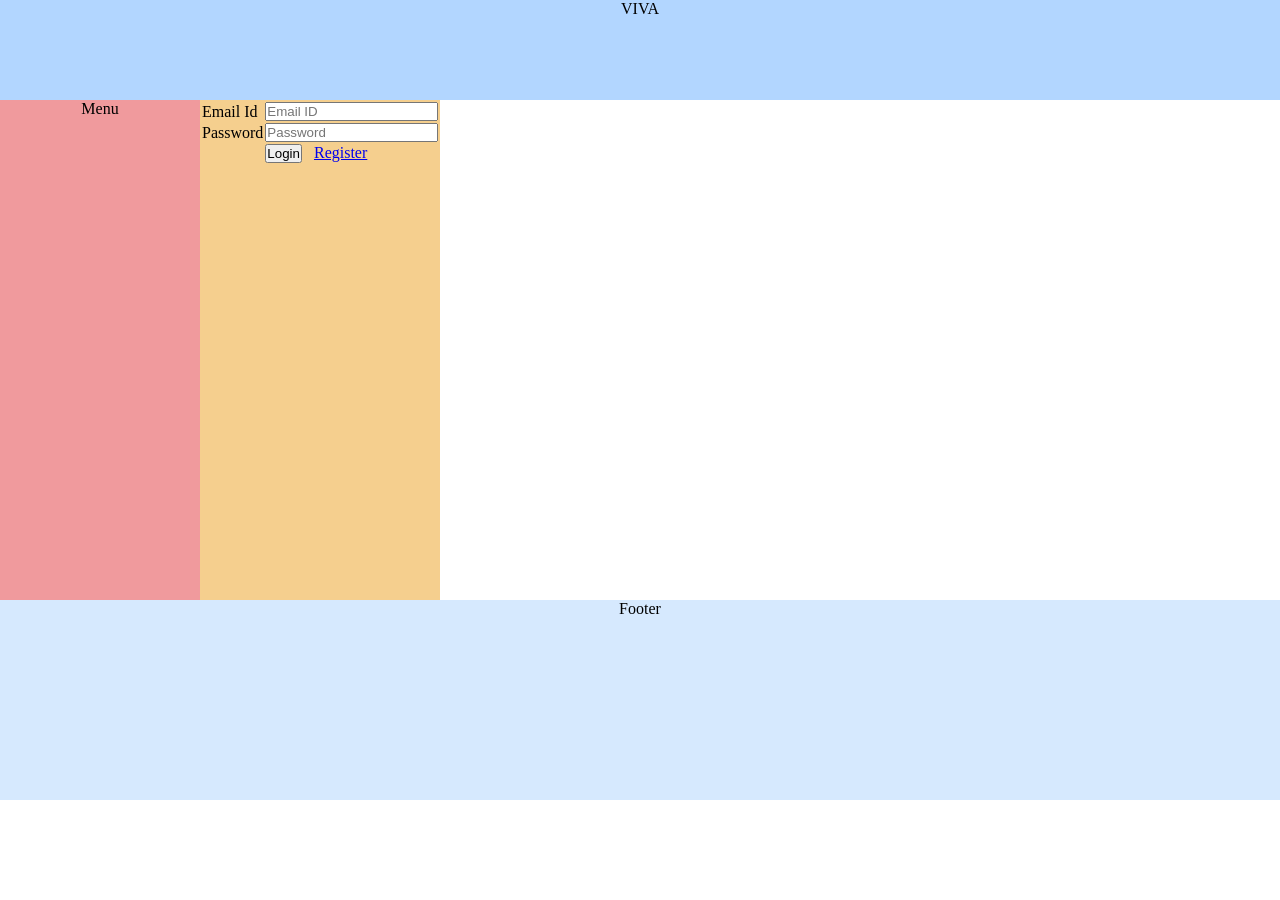
==== src/main/webapp/index.html @ e01378ec "Intial project setup and creation" ====
<html>
<head>
<script src="./js/jquery-3.4.0.min.js"></script>
<script src="./js/user.js"></script>
<script type="text/javascript">

</script>
<style type="text/css">
* {
  margin: 0;
  padding: 0;
  box-sizing: border-box;
}
.menu {
  height: 100px;
  background-color: #B2D6FF;    /* Medium blue */
}

.sidebar {
  height: 300px;
  background-color: #F09A9D;    /* Red */
}

.content {
  height: 500px;
  background-color: #F5CF8E;    /* Yellow */
}

.footer {
  height: 200px;
  background-color: #D6E9FE;    /* Light blue */
}
.sidebar {
  width: 200px;                 /* Add this */
  height: 300px;
  background-color: #F09A9D;
}
.sidebar {
  float: left;                  /* Add this */
  width: 200px;
  height: 300px;
  background-color: #F09A9D;
}
</style>
<script type="text/javascript">

</script>
</head>
<body>

    <div class='page'>
      <div class='menu' style="text-align: center;">VIVA</div>
      <div class='sidebar' style="display: inline-block; height: 500px;text-align: center;">Menu</div>
      <div class='content' style="display: inline-block;">
      <div style="text-align: center;display: none;" id="regDiv">
		<form method="post" action="javascript:registration();">
			<table>
			<tr>
				<td>First Name</td>
				<td><input type="text" id="firstName" name="firstName" placeholder="First Name" required="required"/></td>
			</tr>
			<tr>
				<td>Last Name</td>
				<td><input type="text" id="lastName" name="lastName" placeholder="Last Name" required="required"/></td>
			</tr>
			<tr>
				<td>DOB</td>
				<td><input type="date" id="dob" name="dob" placeholder="Date Of Birth" required="required"/></td>
			</tr>
			<tr>
				<td>Email Id</td>
				<td><input type="email" id="emailId" name="emailId" placeholder="Email ID" required="required"/></td>
			</tr>
			<tr>
				<td>Department</td>
				<td><input type="text" id="department" name="department" placeholder="Department" required="required"/></td>
			</tr>
			<tr>
				<td>Designation</td>
				<td><input type="text" id="designation" name="designation" placeholder="Designation" required="required"/></td>
			</tr>
			<tr>
				<td>Password</td>
				<td><input type="password" id="password" name="password" placeholder="Password" required="required"/></td>
			</tr>
			<tr>
				<td>Security Question</td>
				<td><input type="text" id="securityQuestion" name="securityQuestion" placeholder="Security Question" required="required"/></td>
			</tr>
			<tr>
				<td>Security Answer</td>
				<td><input type="text" id="securityAnswer" name="securityAnswer" placeholder="Security Answer" required="required"/></td>
			</tr>
			<tr>
				<td></td>
				<td><input type="submit" value="Register"> &nbsp; <a href="javascript:enableLogin('Login');" >Login</a></td>
			</tr>
			</table>
		</form>
	</div>
	
<!-- 	Login Div -->

<div style="text-align: center;" id="loginDiv">
		<form method="post" action="javascript:login();">
			<table>
			
			<tr>
				<td>Email Id</td>
				<td><input type="email" id="loginEmailId" name="loginEmailId" placeholder="Email ID" required="required"/></td>
			</tr>
			
			<tr>
				<td>Password</td>
				<td><input type="password" id="loginPassword" name="loginPassword" placeholder="Password" required="required"/></td>
			</tr>
			
			<tr>
				<td></td>
				<td><input type="submit" value="Login"> &nbsp; <a href="javascript:enableLogin('Register');" onclick="">Register</a></td>
			</tr>
			</table>
		</form>
	</div>
      </div>
      <div class='footer' style="text-align: center;">Footer</div>
    </div>
 
	
</body>
</html>
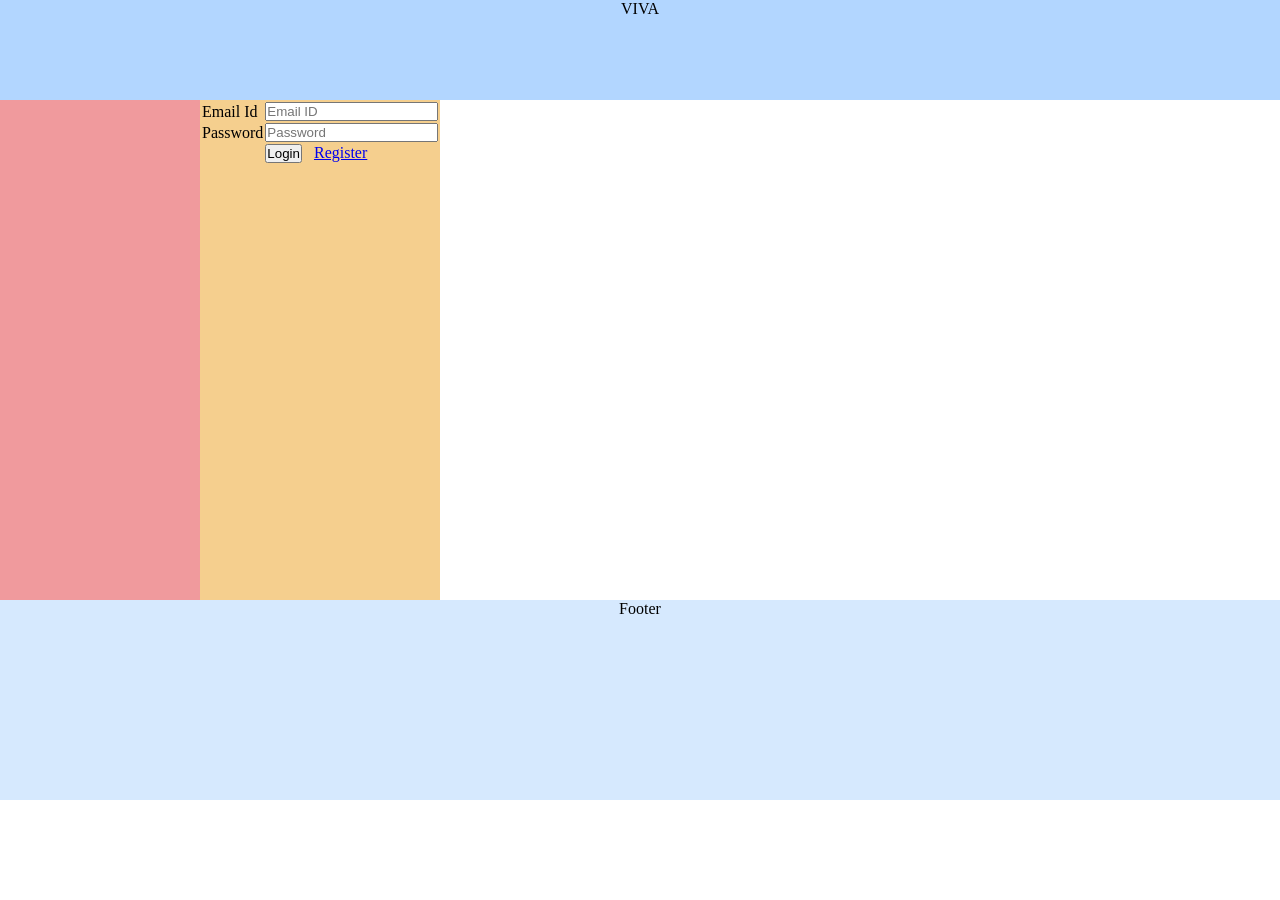
==== commit 8a737d8f: "UI changes modified" ====
--- a/src/main/webapp/index.html
+++ b/src/main/webapp/index.html
@@ -50,7 +50,7 @@
 
     <div class='page'>
       <div class='menu' style="text-align: center;">VIVA</div>
-      <div class='sidebar' style="display: inline-block; height: 500px;text-align: center;">Menu</div>
+      <div class='sidebar' style="display: inline-block; height: 500px;text-align: center;"></div>
       <div class='content' style="display: inline-block;">
       <div style="text-align: center;display: none;" id="regDiv">
 		<form method="post" action="javascript:registration();">
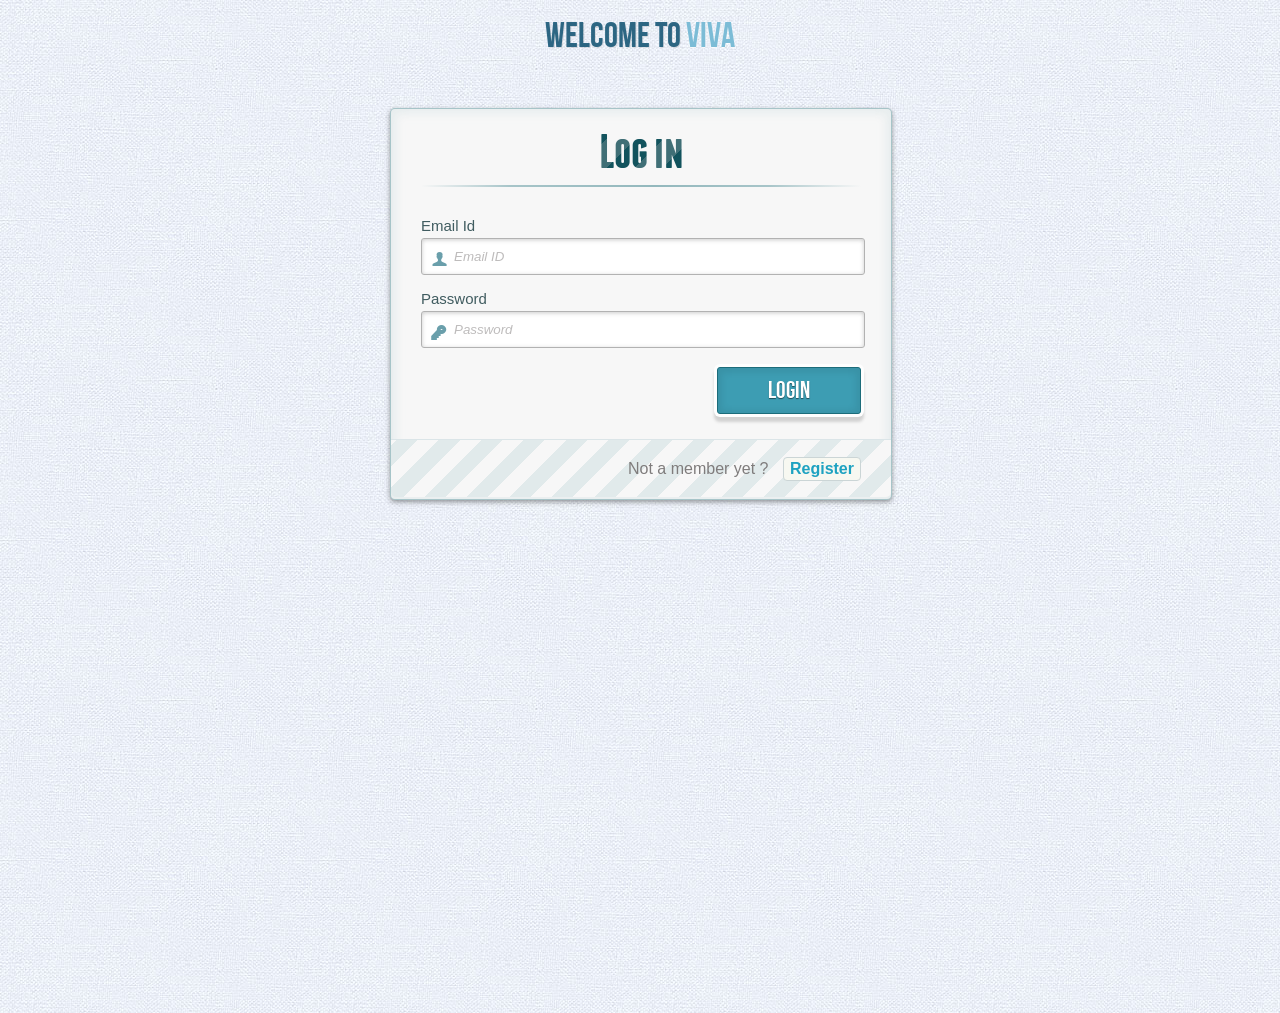
==== commit e7015409: "UI Appearance modified" ====
--- a/src/main/webapp/index.html
+++ b/src/main/webapp/index.html
@@ -1,131 +1,118 @@
-<html>
-<head>
-<script src="./js/jquery-3.4.0.min.js"></script>
-<script src="./js/user.js"></script>
-<script type="text/javascript">
-
-</script>
-<style type="text/css">
-* {
-  margin: 0;
-  padding: 0;
-  box-sizing: border-box;
-}
-.menu {
-  height: 100px;
-  background-color: #B2D6FF;    /* Medium blue */
-}
-
-.sidebar {
-  height: 300px;
-  background-color: #F09A9D;    /* Red */
-}
-
-.content {
-  height: 500px;
-  background-color: #F5CF8E;    /* Yellow */
-}
-
-.footer {
-  height: 200px;
-  background-color: #D6E9FE;    /* Light blue */
-}
-.sidebar {
-  width: 200px;                 /* Add this */
-  height: 300px;
-  background-color: #F09A9D;
-}
-.sidebar {
-  float: left;                  /* Add this */
-  width: 200px;
-  height: 300px;
-  background-color: #F09A9D;
-}
-</style>
-<script type="text/javascript">
-
-</script>
-</head>
-<body>
-
-    <div class='page'>
-      <div class='menu' style="text-align: center;">VIVA</div>
-      <div class='sidebar' style="display: inline-block; height: 500px;text-align: center;"></div>
-      <div class='content' style="display: inline-block;">
-      <div style="text-align: center;display: none;" id="regDiv">
-		<form method="post" action="javascript:registration();">
-			<table>
-			<tr>
-				<td>First Name</td>
-				<td><input type="text" id="firstName" name="firstName" placeholder="First Name" required="required"/></td>
-			</tr>
-			<tr>
-				<td>Last Name</td>
-				<td><input type="text" id="lastName" name="lastName" placeholder="Last Name" required="required"/></td>
-			</tr>
-			<tr>
-				<td>DOB</td>
-				<td><input type="date" id="dob" name="dob" placeholder="Date Of Birth" required="required"/></td>
-			</tr>
-			<tr>
-				<td>Email Id</td>
-				<td><input type="email" id="emailId" name="emailId" placeholder="Email ID" required="required"/></td>
-			</tr>
-			<tr>
-				<td>Department</td>
-				<td><input type="text" id="department" name="department" placeholder="Department" required="required"/></td>
-			</tr>
-			<tr>
-				<td>Designation</td>
-				<td><input type="text" id="designation" name="designation" placeholder="Designation" required="required"/></td>
-			</tr>
-			<tr>
-				<td>Password</td>
-				<td><input type="password" id="password" name="password" placeholder="Password" required="required"/></td>
-			</tr>
-			<tr>
-				<td>Security Question</td>
-				<td><input type="text" id="securityQuestion" name="securityQuestion" placeholder="Security Question" required="required"/></td>
-			</tr>
-			<tr>
-				<td>Security Answer</td>
-				<td><input type="text" id="securityAnswer" name="securityAnswer" placeholder="Security Answer" required="required"/></td>
-			</tr>
-			<tr>
-				<td></td>
-				<td><input type="submit" value="Register"> &nbsp; <a href="javascript:enableLogin('Login');" >Login</a></td>
-			</tr>
-			</table>
-		</form>
-	</div>
-	
-<!-- 	Login Div -->
-
-<div style="text-align: center;" id="loginDiv">
-		<form method="post" action="javascript:login();">
-			<table>
-			
-			<tr>
-				<td>Email Id</td>
-				<td><input type="email" id="loginEmailId" name="loginEmailId" placeholder="Email ID" required="required"/></td>
-			</tr>
-			
-			<tr>
-				<td>Password</td>
-				<td><input type="password" id="loginPassword" name="loginPassword" placeholder="Password" required="required"/></td>
-			</tr>
-			
-			<tr>
-				<td></td>
-				<td><input type="submit" value="Login"> &nbsp; <a href="javascript:enableLogin('Register');" onclick="">Register</a></td>
-			</tr>
-			</table>
-		</form>
-	</div>
-      </div>
-      <div class='footer' style="text-align: center;">Footer</div>
-    </div>
- 
-	
-</body>
+<!DOCTYPE html>
+<!--[if lt IE 7 ]> <html lang="en" class="no-js ie6 lt8"> <![endif]-->
+<!--[if IE 7 ]>    <html lang="en" class="no-js ie7 lt8"> <![endif]-->
+<!--[if IE 8 ]>    <html lang="en" class="no-js ie8 lt8"> <![endif]-->
+<!--[if IE 9 ]>    <html lang="en" class="no-js ie9"> <![endif]-->
+<!--[if (gt IE 9)|!(IE)]><!--> <html lang="en" class="no-js"> <!--<![endif]-->
+    <head>
+        <meta charset="UTF-8" />
+        <!-- <meta http-equiv="X-UA-Compatible" content="IE=edge,chrome=1">  -->
+        <title>VIVA</title>
+        <meta name="viewport" content="width=device-width, initial-scale=1.0"> 
+        <meta name="description" content="Login and Registration Form with HTML5 and CSS3" />
+        <meta name="keywords" content="html5, css3, form, switch, animation, :target, pseudo-class" />
+        <meta name="author" content="Codrops" />
+        <link rel="stylesheet" type="text/css" href="css/demo.css" />
+        <link rel="stylesheet" type="text/css" href="css/style3.css" />
+		<link rel="stylesheet" type="text/css" href="css/animate-custom.css" />
+        <script src="./js/jquery-3.4.0.min.js"></script>
+        <script src="./js/user.js"></script>
+    </head>
+    <body>
+        <div class="container">
+            <!-- Codrops top bar -->
+            <div class="codrops-top">
+                       
+                <span class="right">
+                   
+                </span>
+                <div class="clr"></div>
+            </div><!--/ Codrops top bar -->
+            <header>
+                <h1>Welcome to <span>VIVA</span></h1>
+				<nav class="codrops-demos">
+					
+				</nav>
+            </header>
+            <section>				
+                <div id="container_demo" >
+                    <!-- hidden anchor to stop jump http://www.css3create.com/Astuce-Empecher-le-scroll-avec-l-utilisation-de-target#wrap4  -->
+                    <a class="hiddenanchor" id="toregister"></a>
+                    <a class="hiddenanchor" id="tologin"></a>
+                    <div id="wrapper">
+                        <div id="login" class="animate form">
+                            <form  action="javascript:login();" autocomplete="on"> 
+                                <h1>Log in</h1> 
+                                <p> 
+                                    <label for="username" class="uname" data-icon="u" > Email Id </label>
+                                    <input type="email" id="loginEmailId" name="loginEmailId" placeholder="Email ID" required="required"/>
+                                </p>
+                                <p> 
+                                    <label for="password" class="youpasswd" data-icon="p"> Password </label>
+                                    <input type="password" id="loginPassword" name="loginPassword" placeholder="Password" required="required"/> 
+                                </p>
+                                <p class="login button"> 
+                                    <input type="submit" value="Login" /> 
+								</p>
+                                <p class="change_link">
+									Not a member yet ?
+									<a href="#toregister" class="to_register">Register</a>
+								</p>
+                            </form>
+                        </div>
+
+                        <div id="register" class="animate form" >
+                            <form  action="javascript:registration();" autocomplete="on"> 
+                                <h1> Sign up </h1> 
+                                <p> 
+                                    <label for="usernamesignup" class="uname" data-icon="u">First Name</label>
+                                    <input type="text" id="firstName" name="firstName" placeholder="First Name" required="required"/>
+                                </p>
+                                <p> 
+                                    <label for="usernamesignup" class="uname" data-icon="u">Last Name</label>
+                                    <input type="text" id="lastName" name="lastName" placeholder="First Name" required="required"/>
+                                </p>
+                                <p> 
+                                    <label for="usernamesignup" class="uname" data-icon="u">DOB</label>
+                                    <td><input type="date" id="dob" name="dob" placeholder="Date Of Birth" required="required"/>
+                                </p>
+                                <p> 
+                                    <label for="emailsignup" class="youmail" data-icon="e" >Email Id</label>
+                                    <input type="email" id="emailId" name="emailId" placeholder="Email ID" required="required"/>
+                                </p>
+                                <p> 
+                                    <label for="usernamesignup" class="uname" data-icon="u">Department</label>
+                                    <input type="text" id="department" name="department" placeholder="Department" required="required"/>
+                                </p>
+                                <p> 
+                                    <label for="usernamesignup" class="uname" data-icon="u">Designation</label>
+                                    <input type="text" id="designation" name="designation" placeholder="Designation" required="required"/>
+                                </p>
+                                <p> 
+                                    <label for="passwordsignup" class="youpasswd" data-icon="p">password </label>
+                                    <input type="password" id="password" name="password" placeholder="Password" required="required"/>
+                                </p>
+                                <p> 
+                                    <label for="usernamesignup" class="uname" data-icon="u">Security Question</label>
+                                    <input type="text" id="securityQuestion" name="securityQuestion" placeholder="Security Question" required="required"/>
+                                </p>
+                                <p> 
+                                    <label for="usernamesignup" class="uname" data-icon="u">Security Answer</label>
+                                    <input type="text" id="securityAnswer" name="securityAnswer" placeholder="Security Answer" required="required"/>
+                                </p>
+                                <p class="signin button"> 
+									<input type="submit" value="Sign up"/> 
+								</p>
+                                <p class="change_link">  
+									Already a member ?
+									<a href="#tologin" class="to_register"> Go and log in </a>
+								</p>
+                            </form>
+                        </div>
+						
+                    </div>
+                </div>  
+            </section>
+        </div>
+    </body>
 </html>
--- a/src/main/webapp/css/demo.css
+++ b/src/main/webapp/css/demo.css
@@ -0,0 +1,163 @@
+@font-face {
+    font-family: 'BebasNeueRegular';
+    src: url('fonts/BebasNeue-webfont.eot');
+    src: url('fonts/BebasNeue-webfont.eot?#iefix') format('embedded-opentype'),
+         url('fonts/BebasNeue-webfont.woff') format('woff'),
+         url('fonts/BebasNeue-webfont.ttf') format('truetype'),
+         url('fonts/BebasNeue-webfont.svg#BebasNeueRegular') format('svg');
+    font-weight: normal;
+    font-style: normal;
+}
+/* CSS reset */
+body,div,dl,dt,dd,ul,ol,li,h1,h2,h3,h4,h5,h6,pre,form,fieldset,input,textarea,p,blockquote,th,td { 
+	margin:0;
+	padding:0;
+}
+html,body {
+	margin:0;
+	padding:0;
+	height: 100%;
+}
+table {
+	border-collapse:collapse;
+	border-spacing:0;
+}
+fieldset,img { 
+	border:0;
+}
+address,caption,cite,code,dfn,th,var {
+	font-style:normal;
+	font-weight:normal;
+}
+ol,ul {
+	list-style:none;
+}
+caption,th {
+	text-align:left;
+}
+h1,h2,h3,h4,h5,h6 {
+	font-size:100%;
+	font-weight:normal;
+}
+q:before,q:after {
+	content:'';
+}
+abbr,acronym { border:0;
+}
+article, aside, details, figcaption, figure,
+footer, header, hgroup, menu, nav, section {
+	display: block;
+}
+/* General Demo Style */
+body{
+	font-family: Cambria, Palatino, "Palatino Linotype", "Palatino LT STD", Georgia, serif;
+	background: #fff url(../images/bg.jpg) repeat top left;
+	font-weight: 400;
+	font-size: 15px;
+	color: #1d3c41;
+	overflow-y: scroll;
+}
+a{
+	color: #333;
+	text-decoration: none;
+}
+.container{
+	width: 100%;
+	height: 100%;
+	position: relative;
+	text-align: center;
+}
+.clr{
+	clear: both;
+}
+.container > header{
+	padding: 20px 30px 10px 30px;
+	margin: 0px 20px 10px 20px;
+	position: relative;
+	display: block;
+	text-shadow: 1px 1px 1px rgba(0,0,0,0.2);
+    text-align: center;
+}
+.container > header h1{
+	font-family: 'BebasNeueRegular', 'Arial Narrow', Arial, sans-serif;
+	font-size: 35px;
+	line-height: 35px;
+	position: relative;
+	font-weight: 400;
+	color: rgba(26,89,120,0.9);
+	text-shadow: 1px 1px 1px rgba(0,0,0,0.1);
+    padding: 0px 0px 5px 0px;
+}
+.container > header h1 span{
+	color: #7cbcd6;
+	text-shadow: 0px 1px 1px rgba(255,255,255,0.8);
+}
+.container > header h2{
+	font-size: 16px;
+	font-style: italic;
+	color: #2d6277;
+	text-shadow: 0px 1px 1px rgba(255,255,255,0.8);
+}
+/* Header Style */
+.codrops-top{
+	line-height: 24px;
+	font-size: 11px;
+	background: rgba(255, 255, 255, 0.4);
+	text-transform: uppercase;
+	z-index: 9999;
+	position: relative;
+	box-shadow: 1px 0px 2px rgba(0,0,0,0.2);
+}
+.codrops-top a{
+	padding: 0px 10px;
+	letter-spacing: 1px;
+	color: #333;
+	text-shadow: 0px 1px 1px #fff;
+	display: block;
+	float: left;
+}
+.codrops-top a:hover{
+	background: #fff;
+}
+.codrops-top span.right{
+	float: right;
+}
+.codrops-top span.right a{
+	float: left;
+	display: block;
+}
+
+.codrops-demos{
+	text-align:center;
+	display: block;
+	padding: 14px;
+}
+.codrops-demos span{
+	display: inline-block;
+	padding-right: 15px;
+	text-shadow: 1px 1px 1px rgba(255, 255, 255, 0.8);
+}
+.codrops-demos a,
+.codrops-demos a.current-demo,
+.codrops-demos a.current-demo:hover{
+    display: inline-block;
+	font-style: italic;
+	font-size: 12px;
+	padding: 3px 5px;
+	margin: 0px 3px;
+	font-weight: 800;
+	box-shadow: 1px 1px 1px rgba(0,0,0,0.05) inset;
+	color: #fff;
+	text-shadow: 1px 1px 1px rgba(0,0,0,0.1);
+	background: rgba(104,171,194,0.5);
+}
+.codrops-demos a:hover{
+	background: #4fa2c4;
+}
+.codrops-demos a.current-demo,
+.codrops-demos a.current-demo:hover{
+	color: rgba(104,171,194,1);
+	background: rgba(255,255,255,0.9);
+	box-shadow: 0px 1px 1px rgba(0,0,0,0.1);
+}
+
--- a/src/main/webapp/css/style3.css
+++ b/src/main/webapp/css/style3.css
@@ -0,0 +1,388 @@
+/* remove codrops styles and reset the whole thing */
+#container_demo{
+	 text-align: left;
+	 margin: 0;
+	 padding: 0;
+	 margin: 0 auto;
+	 font-family: "Trebuchet MS","Myriad Pro",Arial,sans-serif;
+}
+
+/** fonts used for the icons **/ 
+@font-face {
+    font-family: 'FontomasCustomRegular';
+    src: url('fonts/fontomas-webfont.eot');
+    src: url('fonts/fontomas-webfont.eot?#iefix') format('embedded-opentype'),
+         url('fonts/fontomas-webfont.woff') format('woff'),
+         url('fonts/fontomas-webfont.ttf') format('truetype'),
+         url('fonts/fontomas-webfont.svg#FontomasCustomRegular') format('svg');
+    font-weight: normal;
+    font-style: normal;
+}
+@font-face {
+    font-family: 'FranchiseRegular';
+    src: url('fonts/franchise-bold-webfont.eot');
+    src: url('fonts/franchise-bold-webfont.eot?#iefix') format('embedded-opentype'),
+         url('fonts/franchise-bold-webfont.woff') format('woff'),
+         url('fonts/franchise-bold-webfont.ttf') format('truetype'),
+         url('fonts/franchise-bold-webfont.svg#FranchiseRegular') format('svg');
+    font-weight: normal;
+    font-style: normal;
+
+}
+a.hiddenanchor{
+	display: none;
+}
+/** The wrapper that will contain our two forms **/
+#wrapper{
+	width: 60%;
+	right: 0px;
+	min-height: 560px;	
+	margin: 0px auto;	
+	width: 500px;
+	position: relative;	
+}
+/**** Styling the form elements **/
+
+/**** general text styling ****/
+#wrapper a{
+	color: rgb(95, 155, 198);
+	text-decoration: underline;
+}
+
+#wrapper h1{
+	font-size: 48px;
+	color: rgb(6, 106, 117);
+	padding: 2px 0 10px 0;
+	font-family: 'FranchiseRegular','Arial Narrow',Arial,sans-serif;
+	font-weight: bold;
+	text-align: center;
+	padding-bottom: 30px;
+}
+/** For the moment only webkit supports the background-clip:text; */
+#wrapper h1{
+    background: -webkit-repeating-linear-gradient(-45deg, 
+	rgb(18, 83, 93) , 
+	rgb(18, 83, 93) 20px, 
+	rgb(64, 111, 118) 20px, 
+	rgb(64, 111, 118) 40px, 
+	rgb(18, 83, 93) 40px);
+	-webkit-text-fill-color: transparent;
+	-webkit-background-clip: text;
+}
+#wrapper h1:after{
+	content: ' ';
+	display: block;
+	width: 100%;
+	height: 2px;
+	margin-top: 10px;
+	background: -moz-linear-gradient(left, rgba(147,184,189,0) 0%, rgba(147,184,189,0.8) 20%, rgba(147,184,189,1) 53%, rgba(147,184,189,0.8) 79%, rgba(147,184,189,0) 100%); 
+	background: -webkit-gradient(linear, left top, right top, color-stop(0%,rgba(147,184,189,0)), color-stop(20%,rgba(147,184,189,0.8)), color-stop(53%,rgba(147,184,189,1)), color-stop(79%,rgba(147,184,189,0.8)), color-stop(100%,rgba(147,184,189,0))); 
+	background: -webkit-linear-gradient(left, rgba(147,184,189,0) 0%,rgba(147,184,189,0.8) 20%,rgba(147,184,189,1) 53%,rgba(147,184,189,0.8) 79%,rgba(147,184,189,0) 100%); 
+	background: -o-linear-gradient(left, rgba(147,184,189,0) 0%,rgba(147,184,189,0.8) 20%,rgba(147,184,189,1) 53%,rgba(147,184,189,0.8) 79%,rgba(147,184,189,0) 100%); 
+	background: -ms-linear-gradient(left, rgba(147,184,189,0) 0%,rgba(147,184,189,0.8) 20%,rgba(147,184,189,1) 53%,rgba(147,184,189,0.8) 79%,rgba(147,184,189,0) 100%); 
+	background: linear-gradient(left, rgba(147,184,189,0) 0%,rgba(147,184,189,0.8) 20%,rgba(147,184,189,1) 53%,rgba(147,184,189,0.8) 79%,rgba(147,184,189,0) 100%); 
+}
+
+#wrapper p{
+	margin-bottom:15px;
+}
+#wrapper p:first-child{
+	margin: 0px;
+}
+#wrapper label{
+	color: rgb(64, 92, 96);
+	position: relative;
+}
+
+/**** advanced input styling ****/
+/* placeholder */
+::-webkit-input-placeholder  { 
+	color: rgb(190, 188, 188); 
+	font-style: italic;
+}
+input:-moz-placeholder,
+textarea:-moz-placeholder{ 
+	color: rgb(190, 188, 188);
+	font-style: italic;
+} 
+input {
+  outline: none;
+}
+
+/* all the input except submit and checkbox */
+#wrapper input:not([type="checkbox"]){
+	width: 92%;
+	margin-top: 4px;
+	padding: 10px 5px 10px 32px;	
+	border: 1px solid rgb(178, 178, 178);
+	-webkit-appearance: textfield;
+	-webkit-box-sizing: content-box;
+	  -moz-box-sizing : content-box;
+	       box-sizing : content-box;
+	-webkit-border-radius: 3px;
+	   -moz-border-radius: 3px;
+	        border-radius: 3px;
+	-webkit-box-shadow: 0px 1px 4px 0px rgba(168, 168, 168, 0.6) inset;
+	   -moz-box-shadow: 0px 1px 4px 0px rgba(168, 168, 168, 0.6) inset;
+	        box-shadow: 0px 1px 4px 0px rgba(168, 168, 168, 0.6) inset;
+	-webkit-transition: all 0.2s linear;
+	   -moz-transition: all 0.2s linear;
+	     -o-transition: all 0.2s linear;
+	        transition: all 0.2s linear;
+}
+#wrapper input:not([type="checkbox"]):active,
+#wrapper input:not([type="checkbox"]):focus{
+	border: 1px solid rgba(91, 90, 90, 0.7);
+	background: rgba(238, 236, 240, 0.2);	
+	-webkit-box-shadow: 0px 1px 4px 0px rgba(168, 168, 168, 0.9) inset;
+	   -moz-box-shadow: 0px 1px 4px 0px rgba(168, 168, 168, 0.9) inset;
+	        box-shadow: 0px 1px 4px 0px rgba(168, 168, 168, 0.9) inset;
+} 
+
+/** the magic icon trick ! **/
+[data-icon]:after {
+    content: attr(data-icon);
+    font-family: 'FontomasCustomRegular';
+    color: rgb(106, 159, 171);
+    position: absolute;
+    left: 10px;
+    top: 35px;
+	width: 30px;
+}
+
+/*styling both submit buttons */
+#wrapper p.button input{
+	width: 30%;
+	cursor: pointer;	
+	background: rgb(61, 157, 179);
+	padding: 8px 5px;
+	font-family: 'BebasNeueRegular','Arial Narrow',Arial,sans-serif;
+	color: #fff;
+	font-size: 24px;	
+	border: 1px solid rgb(28, 108, 122);	
+	margin-bottom: 10px;	
+	text-shadow: 0 1px 1px rgba(0, 0, 0, 0.5);
+	-webkit-border-radius: 3px;
+	   -moz-border-radius: 3px;
+	        border-radius: 3px;	
+	-webkit-box-shadow: 0px 1px 6px 4px rgba(0, 0, 0, 0.07) inset,
+	        0px 0px 0px 3px rgb(254, 254, 254),
+	        0px 5px 3px 3px rgb(210, 210, 210);
+	   -moz-box-shadow:0px 1px 6px 4px rgba(0, 0, 0, 0.07) inset,
+	        0px 0px 0px 3px rgb(254, 254, 254),
+	        0px 5px 3px 3px rgb(210, 210, 210);
+	        box-shadow:0px 1px 6px 4px rgba(0, 0, 0, 0.07) inset,
+	        0px 0px 0px 3px rgb(254, 254, 254),
+	        0px 5px 3px 3px rgb(210, 210, 210);
+	-webkit-transition: all 0.2s linear;
+	   -moz-transition: all 0.2s linear;
+	     -o-transition: all 0.2s linear;
+	        transition: all 0.2s linear;
+}
+#wrapper p.button input:hover{
+	background: rgb(74, 179, 198);
+}
+#wrapper p.button input:active,
+#wrapper p.button input:focus{
+	background: rgb(40, 137, 154);
+	position: relative;
+	top: 1px;
+	border: 1px solid rgb(12, 76, 87);	
+	-webkit-box-shadow: 0px 1px 6px 4px rgba(0, 0, 0, 0.2) inset;
+	   -moz-box-shadow: 0px 1px 6px 4px rgba(0, 0, 0, 0.2) inset;
+	        box-shadow: 0px 1px 6px 4px rgba(0, 0, 0, 0.2) inset;
+}
+p.login.button,
+p.signin.button{
+	text-align: right;
+	margin: 5px 0;
+}
+
+
+/* styling the checkbox "keep me logged in"*/
+.keeplogin{
+	margin-top: -5px;
+}
+.keeplogin input,
+.keeplogin label{
+	display: inline-block;
+	font-size: 12px;	
+	font-style: italic;
+}
+.keeplogin input#loginkeeping{
+	margin-right: 5px;
+}
+.keeplogin label{
+	width: 80%;
+}
+
+
+/*styling the links to change from one form to another */
+
+p.change_link{
+	position: absolute;
+	color: rgb(127, 124, 124);
+	left: 0px;
+	height: 20px;
+	width: 440px;
+	padding: 17px 30px 20px 30px;
+	font-size: 16px	;
+	text-align: right;
+	border-top: 1px solid rgb(219, 229, 232);
+	-webkit-border-radius: 0 0  5px 5px;
+	   -moz-border-radius: 0 0  5px 5px;
+	        border-radius: 0 0  5px 5px;
+	background: rgb(225, 234, 235);
+	background: -moz-repeating-linear-gradient(-45deg, 
+	rgb(247, 247, 247) , 
+	rgb(247, 247, 247) 15px, 
+	rgb(225, 234, 235) 15px, 
+	rgb(225, 234, 235) 30px, 
+	rgb(247, 247, 247) 30px
+	);
+	background: -webkit-repeating-linear-gradient(-45deg, 
+	rgb(247, 247, 247) , 
+	rgb(247, 247, 247) 15px, 
+	rgb(225, 234, 235) 15px, 
+	rgb(225, 234, 235) 30px, 
+	rgb(247, 247, 247) 30px
+	);
+	background: -o-repeating-linear-gradient(-45deg, 
+	rgb(247, 247, 247) , 
+	rgb(247, 247, 247) 15px, 
+	rgb(225, 234, 235) 15px, 
+	rgb(225, 234, 235) 30px, 
+	rgb(247, 247, 247) 30px
+	);
+	background: repeating-linear-gradient(-45deg, 
+	rgb(247, 247, 247) , 
+	rgb(247, 247, 247) 15px, 
+	rgb(225, 234, 235) 15px, 
+	rgb(225, 234, 235) 30px, 
+	rgb(247, 247, 247) 30px
+	);
+}
+#wrapper p.change_link a {
+	display: inline-block;
+	font-weight: bold;
+	background: rgb(247, 248, 241);
+	padding: 2px 6px;
+	color: rgb(29, 162, 193);
+	margin-left: 10px;
+	text-decoration: none;
+	-webkit-border-radius: 4px;
+	-moz-border-radius: 4px;
+	border-radius: 4px;
+	border: 1px solid rgb(203, 213, 214);
+	-webkit-transition: all 0.4s linear;
+	-moz-transition: all 0.4s  linear;
+	-o-transition: all 0.4s linear;
+	-ms-transition: all 0.4s  linear;
+	transition: all 0.4s  linear;
+}
+#wrapper p.change_link a:hover {
+	color: rgb(57, 191, 215);
+	background: rgb(247, 247, 247);
+	border: 1px solid rgb(74, 179, 198);
+}
+#wrapper p.change_link a:active{
+	position: relative;
+	top: 1px;
+}
+/** Styling both forms **/
+#register, 
+#login{
+	position: absolute;
+	top: 0px;
+	width: 88%;	
+	padding: 18px 6% 60px 6%;
+	margin: 0 0 35px 0;
+	background: rgb(247, 247, 247);
+	border: 1px solid rgba(147, 184, 189,0.8);
+	-webkit-box-shadow: 0pt 2px 5px rgba(105, 108, 109,  0.7),	0px 0px 8px 5px rgba(208, 223, 226, 0.4) inset;
+	   -moz-box-shadow: 0pt 2px 5px rgba(105, 108, 109,  0.7),	0px 0px 8px 5px rgba(208, 223, 226, 0.4) inset;
+	        box-shadow: 0pt 2px 5px rgba(105, 108, 109,  0.7),	0px 0px 8px 5px rgba(208, 223, 226, 0.4) inset;
+	-webkit-box-shadow: 5px;
+	-moz-border-radius: 5px;
+		 border-radius: 5px;
+}
+#register{	
+	z-index: 21;
+	opacity: 0;
+}
+#login{
+	z-index: 22;
+}
+#toregister:target ~ #wrapper #register,
+#tologin:target ~ #wrapper #login{
+	z-index: 22;
+	-webkit-animation-delay: .6s;
+	-webkit-animation-timing-function: ease-in;
+	-moz-animation-delay: .6s;
+	-moz-animation-timing-function: ease-in;
+	-o-animation-delay: .6s;
+	-o-animation-timing-function: ease-in;
+	-ms-animation-delay: .6s;
+	-ms-animation-timing-function: ease-in;
+	animation-delay: .6s;
+	animation-timing-function: ease-in;
+	-webkit-animation-name: scaleIn;
+	-moz-animation-name: scaleIn;
+	-ms-animation-name: scaleIn;
+	-o-animation-name: scaleIn;
+	animation-name: scaleIn;
+}
+#toregister:target ~ #wrapper #login,
+#tologin:target ~ #wrapper #register{
+	-webkit-animation-timing-function: ease-out;
+	-moz-animation-timing-function: ease-out;
+	-o-animation-timing-function: ease-out;
+	-ms-animation-timing-function: ease-out;
+	animation-timing-function: ease-out;
+	-webkit-animation-name: scaleOut;
+	-moz-animation-name: scaleOut;
+	-ms-animation-name: scaleOut;
+	-o-animation-name: scaleOut;
+	animation-name: scaleOut;
+}
+
+/** the actual animation, credit where due : http://daneden.me/animate/ ***/
+.animate{
+	-webkit-animation-duration: 0.5s;
+	-webkit-animation-fill-mode: both;
+	
+	-moz-animation-duration: 0.5s;
+	-moz-animation-fill-mode: both;
+	
+	-o-animation-duration: 0.5s;
+	-o-animation-fill-mode: both;
+	
+	-ms-animation-duration: 0.5s;
+	-ms-animation-fill-mode: both;
+	
+	animation-duration: 0.5s;
+	animation-fill-mode: both;
+}
+
+/** yerk some ugly IE fixes 'cause I know someone will ask "why does it look ugly in IE?", no matter how many warnings I will put in the article */
+
+.lt8 #wrapper input{
+	padding: 10px 5px 10px 32px;
+    width: 92%;
+}
+.lt8 #wrapper input[type=checkbox]{
+	width: 10px;
+	padding: 0;
+}
+.lt8 #wrapper h1{
+	color: #066A75;
+}
+.lt8 #register{	
+	display: none;
+}
+.lt8 p.change_link,
+.ie9 p.change_link{
+	position: absolute;
+	height: 90px;
+	background: transparent;
+}
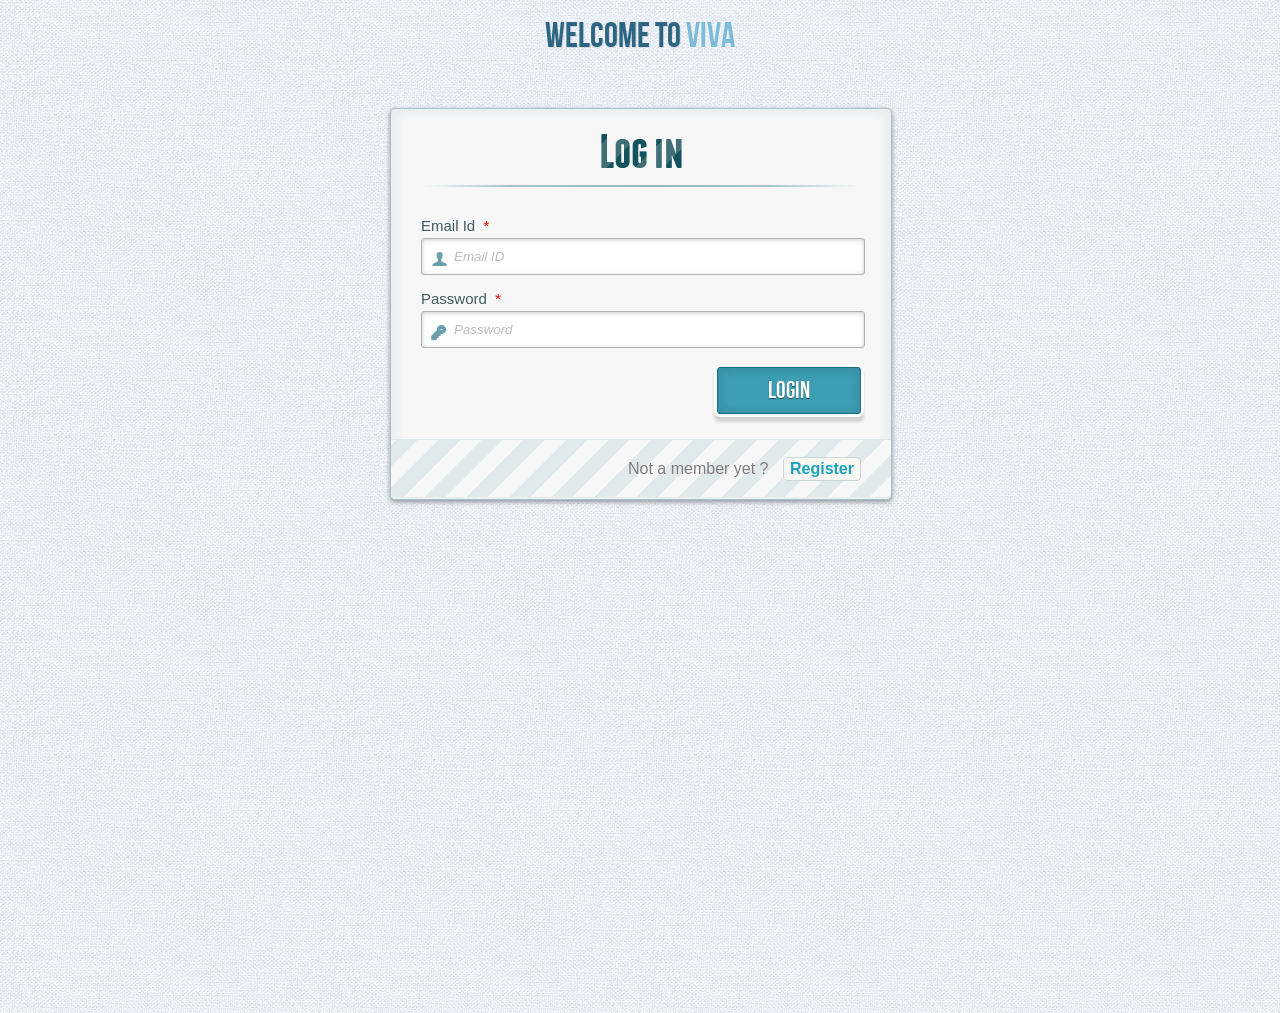
==== commit ccc47155: "Sprint functionclaity added" ====
--- a/src/main/webapp/index.html
+++ b/src/main/webapp/index.html
@@ -44,11 +44,11 @@
                             <form  action="javascript:login();" autocomplete="on"> 
                                 <h1>Log in</h1> 
                                 <p> 
-                                    <label for="username" class="uname" data-icon="u" > Email Id </label>
+                                    <label for="username" class="uname" data-icon="u" > Email Id </label><label style="color: red;">&nbsp;*</label>
                                     <input type="email" id="loginEmailId" name="loginEmailId" placeholder="Email ID" required="required"/>
                                 </p>
                                 <p> 
-                                    <label for="password" class="youpasswd" data-icon="p"> Password </label>
+                                    <label for="password" class="youpasswd" data-icon="p"> Password </label><label style="color: red;">&nbsp;*</label>
                                     <input type="password" id="loginPassword" name="loginPassword" placeholder="Password" required="required"/> 
                                 </p>
                                 <p class="login button"> 
@@ -65,39 +65,39 @@
                             <form  action="javascript:registration();" autocomplete="on"> 
                                 <h1> Sign up </h1> 
                                 <p> 
-                                    <label for="usernamesignup" class="uname" data-icon="u">First Name</label>
+                                    <label for="usernamesignup" class="uname" data-icon="u">First Name</label><label style="color: red;">&nbsp;*</label>
                                     <input type="text" id="firstName" name="firstName" placeholder="First Name" required="required"/>
                                 </p>
                                 <p> 
-                                    <label for="usernamesignup" class="uname" data-icon="u">Last Name</label>
+                                    <label for="usernamesignup" class="uname" data-icon="u">Last Name</label><label style="color: red;">&nbsp;*</label>
                                     <input type="text" id="lastName" name="lastName" placeholder="First Name" required="required"/>
                                 </p>
                                 <p> 
-                                    <label for="usernamesignup" class="uname" data-icon="u">DOB</label>
+                                    <label for="usernamesignup" class="uname" data-icon="u">DOB</label><label style="color: red;">&nbsp;*</label>
                                     <td><input type="date" id="dob" name="dob" placeholder="Date Of Birth" required="required"/>
                                 </p>
                                 <p> 
-                                    <label for="emailsignup" class="youmail" data-icon="e" >Email Id</label>
+                                    <label for="emailsignup" class="youmail" data-icon="e" >Email Id</label><label style="color: red;">&nbsp;*</label>
                                     <input type="email" id="emailId" name="emailId" placeholder="Email ID" required="required"/>
                                 </p>
                                 <p> 
-                                    <label for="usernamesignup" class="uname" data-icon="u">Department</label>
+                                    <label for="usernamesignup" class="uname" data-icon="u">Department</label><label style="color: red;">&nbsp;*</label>
                                     <input type="text" id="department" name="department" placeholder="Department" required="required"/>
                                 </p>
                                 <p> 
-                                    <label for="usernamesignup" class="uname" data-icon="u">Designation</label>
+                                    <label for="usernamesignup" class="uname" data-icon="u">Designation</label><label style="color: red;">&nbsp;*</label>
                                     <input type="text" id="designation" name="designation" placeholder="Designation" required="required"/>
                                 </p>
                                 <p> 
-                                    <label for="passwordsignup" class="youpasswd" data-icon="p">password </label>
+                                    <label for="passwordsignup" class="youpasswd" data-icon="p">password </label><label style="color: red;">&nbsp;*</label>
                                     <input type="password" id="password" name="password" placeholder="Password" required="required"/>
                                 </p>
                                 <p> 
-                                    <label for="usernamesignup" class="uname" data-icon="u">Security Question</label>
+                                    <label for="usernamesignup" class="uname" data-icon="u">Security Question</label><label style="color: red;">&nbsp;*</label>
                                     <input type="text" id="securityQuestion" name="securityQuestion" placeholder="Security Question" required="required"/>
                                 </p>
                                 <p> 
-                                    <label for="usernamesignup" class="uname" data-icon="u">Security Answer</label>
+                                    <label for="usernamesignup" class="uname" data-icon="u">Security Answer</label><label style="color: red;">&nbsp;*</label>
                                     <input type="text" id="securityAnswer" name="securityAnswer" placeholder="Security Answer" required="required"/>
                                 </p>
                                 <p class="signin button"> 
